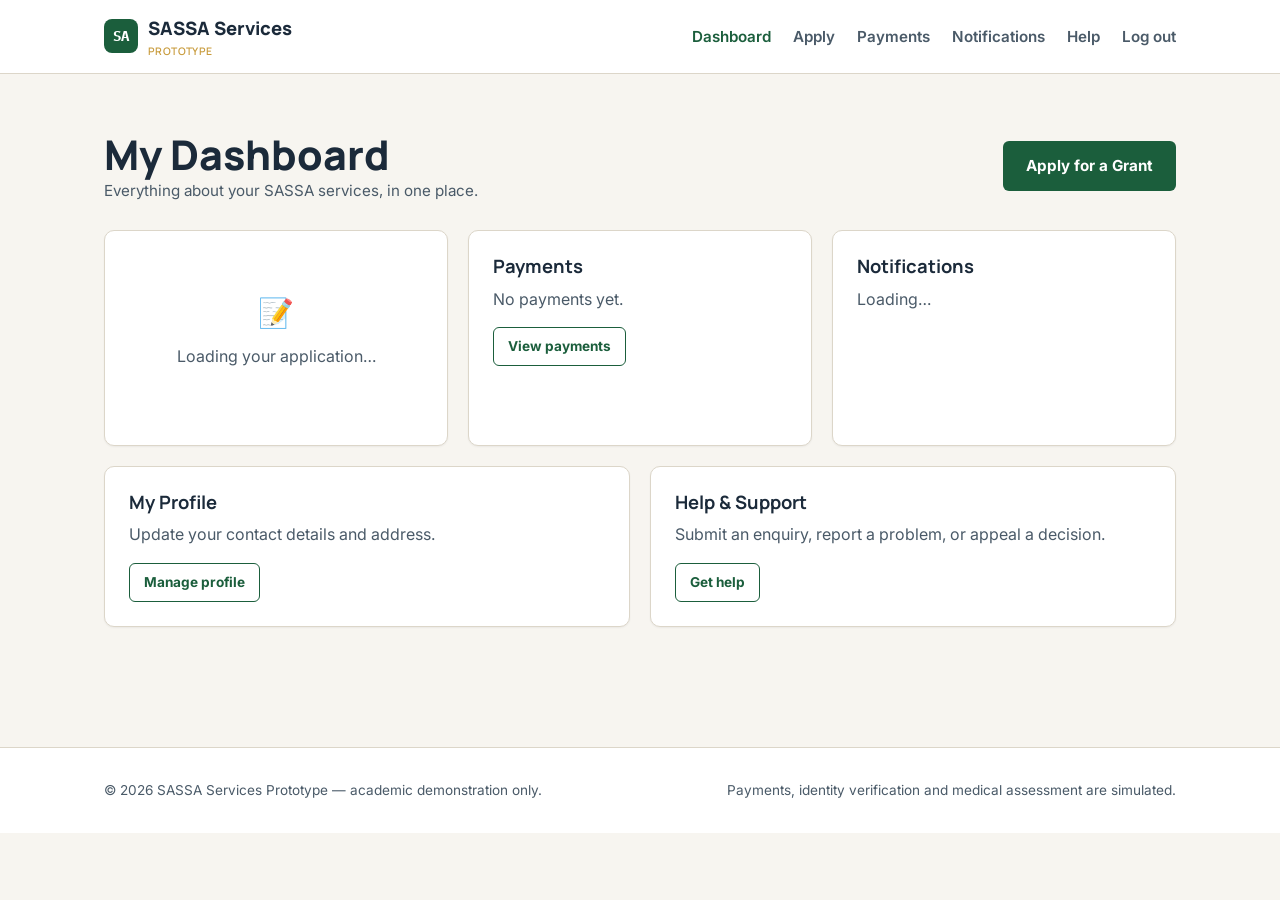
==== dashboard.html @ 99c80f10 "Add files via upload" ====
<!DOCTYPE html>
<html lang="en">
<head>
<meta charset="UTF-8" />
<meta name="viewport" content="width=device-width, initial-scale=1.0" />
<title>My Dashboard — SASSA Services Prototype</title>
<link rel="preconnect" href="https://fonts.googleapis.com">
<link href="https://fonts.googleapis.com/css2?family=Manrope:wght@700;800&family=Inter:wght@400;500;600;700&family=IBM+Plex+Mono:wght@500;700&display=swap" rel="stylesheet">
<link rel="stylesheet" href="css/styles.css" />
</head>
<body>

<header class="site-header">
  <nav class="nav">
    <a class="nav-brand" href="index.html">
      <span class="brand-mark">SA</span>
      <span>SASSA Services <span class="brand-tag">Prototype</span></span>
    </a>
    <button class="nav-toggle" data-nav-toggle aria-label="Open menu" aria-expanded="false">
      <span></span><span></span><span></span>
    </button>
    <ul class="nav-links" data-nav-links>
      <li><a href="dashboard.html" class="active">Dashboard</a></li>
      <li><a href="apply.html">Apply</a></li>
      <li><a href="payments.html">Payments</a></li>
      <li><a href="notifications.html">Notifications</a></li>
      <li><a href="help.html">Help</a></li>
      <li><a href="#" data-logout>Log out</a></li>
    </ul>
  </nav>
</header>

<section class="section">
  <div class="container">
    <div class="dash-header">
      <div>
        <h1 class="mb-0" data-welcome-name>My Dashboard</h1>
        <p class="dash-welcome mb-0">Everything about your SASSA services, in one place.</p>
      </div>
      <a href="apply.html" class="btn btn-primary">Apply for a Grant</a>
    </div>

    <div class="grid grid-3">
      <div class="card" data-application-card>
        <div class="empty-state">
          <div class="icon">📝</div>
          <p>Loading your application…</p>
        </div>
      </div>

      <div class="card">
        <h3>Payments</h3>
        <p>No payments yet.</p>
        <a href="payments.html" class="btn btn-outline btn-sm">View payments</a>
      </div>

      <div class="card" data-notifications-card>
        <h3>Notifications</h3>
        <p>Loading…</p>
      </div>
    </div>

    <div class="grid grid-2" style="margin-top:20px;">
      <div class="card">
        <h3>My Profile</h3>
        <p>Update your contact details and address.</p>
        <a href="profile.html" class="btn btn-outline btn-sm">Manage profile</a>
      </div>
      <div class="card">
        <h3>Help &amp; Support</h3>
        <p>Submit an enquiry, report a problem, or appeal a decision.</p>
        <a href="help.html" class="btn btn-outline btn-sm">Get help</a>
      </div>
    </div>
  </div>
</section>

<footer class="site-footer">
  <div class="container footer-inner">
    <span>© 2026 SASSA Services Prototype — academic demonstration only.</span>
    <span>Payments, identity verification and medical assessment are simulated.</span>
  </div>
</footer>

<script type="module" src="js/nav.js"></script>
<script type="module" src="js/dashboard.js"></script>
</body>
</html>
---- css/styles.css ----
/* =========================================================
   SASSA Prototype — Design Tokens & Base Styles
   ========================================================= */

:root {
  /* Colour */
  --color-primary: #1B5E3C;
  --color-primary-dark: #123F29;
  --color-primary-light: #E7F0EA;
  --color-accent: #C89B3C;
  --color-accent-light: #FBF2DE;
  --color-ink: #1B2A3A;
  --color-ink-soft: #4A5A68;
  --color-bg: #F7F5F0;
  --color-surface: #FFFFFF;
  --color-border: #DCD6C9;

  --color-success: #2E7D46;
  --color-success-bg: #E7F4EA;
  --color-warning: #92710A;
  --color-warning-bg: #FBF2DE;
  --color-danger: #B3261E;
  --color-danger-bg: #FBEAE9;
  --color-info: #2E74B5;
  --color-info-bg: #E9F1FA;

  /* Type */
  --font-display: 'Manrope', 'Segoe UI', sans-serif;
  --font-body: 'Inter', 'Segoe UI', sans-serif;
  --font-mono: 'IBM Plex Mono', 'Courier New', monospace;

  /* Layout */
  --radius-sm: 6px;
  --radius-md: 10px;
  --radius-lg: 16px;
  --shadow-sm: 0 1px 2px rgba(27, 42, 58, 0.06);
  --shadow-md: 0 4px 16px rgba(27, 42, 58, 0.08);
  --max-width: 1120px;
}

* { box-sizing: border-box; }

html { scroll-behavior: smooth; }

body {
  margin: 0;
  font-family: var(--font-body);
  font-size: 16px;
  line-height: 1.55;
  color: var(--color-ink);
  background: var(--color-bg);
  -webkit-font-smoothing: antialiased;
}

h1, h2, h3, h4 {
  font-family: var(--font-display);
  color: var(--color-ink);
  margin: 0 0 0.5em 0;
  line-height: 1.2;
}
h1 { font-size: clamp(1.9rem, 3.2vw, 2.6rem); font-weight: 800; }
h2 { font-size: clamp(1.4rem, 2.4vw, 1.9rem); font-weight: 800; }
h3 { font-size: 1.15rem; font-weight: 700; }

p { margin: 0 0 1em 0; color: var(--color-ink-soft); }

a { color: var(--color-primary); text-decoration: none; }
a:hover { text-decoration: underline; }

img { max-width: 100%; display: block; }

.container {
  max-width: var(--max-width);
  margin: 0 auto;
  padding: 0 24px;
}

/* Focus visibility — accessibility floor */
a:focus-visible,
button:focus-visible,
input:focus-visible,
select:focus-visible,
textarea:focus-visible {
  outline: 3px solid var(--color-accent);
  outline-offset: 2px;
}

@media (prefers-reduced-motion: reduce) {
  * { animation: none !important; transition: none !important; }
}

/* =========================================================
   Top navigation
   ========================================================= */
.site-header {
  background: var(--color-surface);
  border-bottom: 1px solid var(--color-border);
  position: sticky;
  top: 0;
  z-index: 50;
}
.nav {
  display: flex;
  align-items: center;
  justify-content: space-between;
  padding: 14px 24px;
  max-width: var(--max-width);
  margin: 0 auto;
}
.nav-brand {
  display: flex;
  align-items: center;
  gap: 10px;
  font-family: var(--font-display);
  font-weight: 800;
  font-size: 1.15rem;
  color: var(--color-ink);
}
.nav-brand:hover { text-decoration: none; }
.brand-mark {
  width: 34px; height: 34px;
  border-radius: 8px;
  background: var(--color-primary);
  color: #fff;
  display: flex; align-items: center; justify-content: center;
  font-family: var(--font-mono);
  font-weight: 700;
  font-size: 0.85rem;
}
.brand-tag {
  font-size: 0.65rem;
  font-weight: 600;
  letter-spacing: 0.04em;
  text-transform: uppercase;
  color: var(--color-accent);
  display: block;
}
.nav-links {
  display: flex;
  align-items: center;
  gap: 22px;
  list-style: none;
  margin: 0; padding: 0;
}
.nav-links a {
  color: var(--color-ink-soft);
  font-weight: 600;
  font-size: 0.95rem;
}
.nav-links a.active { color: var(--color-primary); }
.nav-actions { display: flex; align-items: center; gap: 10px; }
.nav-toggle {
  display: none;
  background: none; border: none; cursor: pointer;
  padding: 6px;
}
.nav-toggle span {
  display: block; width: 22px; height: 2px;
  background: var(--color-ink); margin: 4px 0;
}

@media (max-width: 780px) {
  .nav-toggle { display: block; }
  .nav-links {
    position: absolute;
    top: 100%; left: 0; right: 0;
    background: var(--color-surface);
    border-bottom: 1px solid var(--color-border);
    flex-direction: column;
    align-items: flex-start;
    padding: 16px 24px;
    gap: 14px;
    display: none;
  }
  .nav-links.open { display: flex; }
}

/* =========================================================
   Buttons
   ========================================================= */
.btn {
  display: inline-flex;
  align-items: center;
  justify-content: center;
  gap: 8px;
  font-family: var(--font-body);
  font-weight: 700;
  font-size: 0.95rem;
  padding: 12px 22px;
  border-radius: var(--radius-sm);
  border: 1px solid transparent;
  cursor: pointer;
  transition: transform 0.08s ease, box-shadow 0.15s ease;
}
.btn:hover { text-decoration: none; }
.btn:active { transform: translateY(1px); }
.btn-primary { background: var(--color-primary); color: #fff; }
.btn-primary:hover { background: var(--color-primary-dark); }
.btn-outline {
  background: transparent; color: var(--color-primary);
  border-color: var(--color-primary);
}
.btn-outline:hover { background: var(--color-primary-light); }
.btn-ghost { background: transparent; color: var(--color-ink-soft); }
.btn-ghost:hover { color: var(--color-ink); }
.btn-block { width: 100%; }
.btn-sm { padding: 8px 14px; font-size: 0.85rem; }
.btn[disabled] { opacity: 0.55; cursor: not-allowed; }

/* =========================================================
   Cards
   ========================================================= */
.card {
  background: var(--color-surface);
  border: 1px solid var(--color-border);
  border-radius: var(--radius-md);
  padding: 24px;
  box-shadow: var(--shadow-sm);
}
.card-title-row {
  display: flex; align-items: center; justify-content: space-between;
  margin-bottom: 6px;
}
.grid {
  display: grid;
  gap: 20px;
}
.grid-3 { grid-template-columns: repeat(3, 1fr); }
.grid-2 { grid-template-columns: repeat(2, 1fr); }
@media (max-width: 900px) { .grid-3 { grid-template-columns: 1fr 1fr; } }
@media (max-width: 640px) { .grid-3, .grid-2 { grid-template-columns: 1fr; } }

/* Grant selection card */
.grant-card {
  display: flex; flex-direction: column; gap: 10px;
  height: 100%;
}
.grant-icon {
  width: 42px; height: 42px;
  border-radius: var(--radius-sm);
  background: var(--color-primary-light);
  display: flex; align-items: center; justify-content: center;
  font-size: 1.3rem;
}
.grant-card .btn { margin-top: auto; align-self: flex-start; }

/* =========================================================
   Badges / status
   ========================================================= */
.badge {
  display: inline-flex; align-items: center; gap: 6px;
  font-size: 0.8rem; font-weight: 700;
  padding: 5px 11px;
  border-radius: 999px;
}
.badge-success { background: var(--color-success-bg); color: var(--color-success); }
.badge-warning { background: var(--color-warning-bg); color: var(--color-warning); }
.badge-danger  { background: var(--color-danger-bg);  color: var(--color-danger); }
.badge-info    { background: var(--color-info-bg);    color: var(--color-info); }
.badge-neutral { background: var(--color-border); color: var(--color-ink-soft); }

.proto-flag {
  display: inline-flex; align-items: center; gap: 6px;
  font-family: var(--font-mono);
  font-size: 0.72rem;
  letter-spacing: 0.03em;
  text-transform: uppercase;
  color: var(--color-accent);
  background: var(--color-accent-light);
  border: 1px solid var(--color-accent);
  padding: 4px 10px;
  border-radius: 999px;
}

/* =========================================================
   Ticket stub — signature element for reference numbers
   ========================================================= */
.ticket-stub {
  background: var(--color-surface);
  border: 1.5px dashed var(--color-ink-soft);
  border-radius: var(--radius-md);
  padding: 18px 20px;
  display: flex;
  align-items: center;
  justify-content: space-between;
  gap: 16px;
  flex-wrap: wrap;
}
.ticket-stub .label {
  font-size: 0.72rem;
  text-transform: uppercase;
  letter-spacing: 0.06em;
  color: var(--color-ink-soft);
  margin-bottom: 2px;
}
.ticket-stub .ref {
  font-family: var(--font-mono);
  font-size: 1.15rem;
  font-weight: 700;
  letter-spacing: 0.02em;
  color: var(--color-primary-dark);
}

/* =========================================================
   Forms
   ========================================================= */
.form-shell {
  max-width: 460px;
  margin: 0 auto;
}
.field { margin-bottom: 18px; }
.field label {
  display: block;
  font-weight: 700;
  font-size: 0.9rem;
  margin-bottom: 6px;
}
.field .hint {
  font-size: 0.8rem;
  color: var(--color-ink-soft);
  margin-top: 4px;
}
input[type="text"],
input[type="email"],
input[type="password"],
input[type="tel"],
input[type="date"],
textarea,
select {
  width: 100%;
  font-family: var(--font-body);
  font-size: 0.95rem;
  padding: 11px 13px;
  border: 1.5px solid var(--color-border);
  border-radius: var(--radius-sm);
  background: var(--color-surface);
  color: var(--color-ink);
}
input:focus, textarea:focus, select:focus { border-color: var(--color-primary); }
.form-message {
  padding: 12px 14px;
  border-radius: var(--radius-sm);
  font-size: 0.9rem;
  font-weight: 600;
  margin-bottom: 16px;
  display: none;
}
.form-message.show { display: block; }
.form-message.error { background: var(--color-danger-bg); color: var(--color-danger); }
.form-message.success { background: var(--color-success-bg); color: var(--color-success); }

/* =========================================================
   Hero / sections
   ========================================================= */
.section { padding: 56px 0; }
.hero {
  padding: 72px 0 56px;
  background: linear-gradient(180deg, var(--color-primary-light) 0%, var(--color-bg) 100%);
  border-bottom: 1px solid var(--color-border);
}
.hero-inner { max-width: 720px; }
.eyebrow {
  font-family: var(--font-mono);
  font-size: 0.78rem;
  letter-spacing: 0.06em;
  text-transform: uppercase;
  color: var(--color-primary);
  display: block;
  margin-bottom: 10px;
}
.hero-actions { display: flex; gap: 12px; margin-top: 26px; flex-wrap: wrap; }

.action-row {
  display: flex; gap: 16px; flex-wrap: wrap;
  margin-top: 8px;
}
.action-tile {
  flex: 1 1 220px;
  background: var(--color-surface);
  border: 1px solid var(--color-border);
  border-radius: var(--radius-md);
  padding: 20px;
  display: flex; flex-direction: column; gap: 8px;
}
.action-tile .icon { font-size: 1.6rem; }

/* =========================================================
   Dashboard
   ========================================================= */
.dash-header {
  display: flex; align-items: center; justify-content: space-between;
  flex-wrap: wrap; gap: 10px;
  margin-bottom: 28px;
}
.dash-welcome { color: var(--color-ink-soft); font-size: 0.95rem; }
.empty-state {
  text-align: center;
  padding: 36px 20px;
  color: var(--color-ink-soft);
}
.empty-state .icon { font-size: 1.8rem; margin-bottom: 8px; }

/* =========================================================
   Footer
   ========================================================= */
.site-footer {
  border-top: 1px solid var(--color-border);
  padding: 32px 0;
  margin-top: 64px;
  background: var(--color-surface);
}
.footer-inner {
  display: flex; justify-content: space-between; align-items: center;
  flex-wrap: wrap; gap: 12px;
  font-size: 0.85rem;
  color: var(--color-ink-soft);
}

/* Utility */
.text-center { text-align: center; }
.mt-0 { margin-top: 0; }
.mb-0 { margin-bottom: 0; }
.stack { display: flex; flex-direction: column; gap: 14px; }
.visually-hidden {
  position: absolute; width: 1px; height: 1px;
  overflow: hidden; clip: rect(0,0,0,0); white-space: nowrap;
}
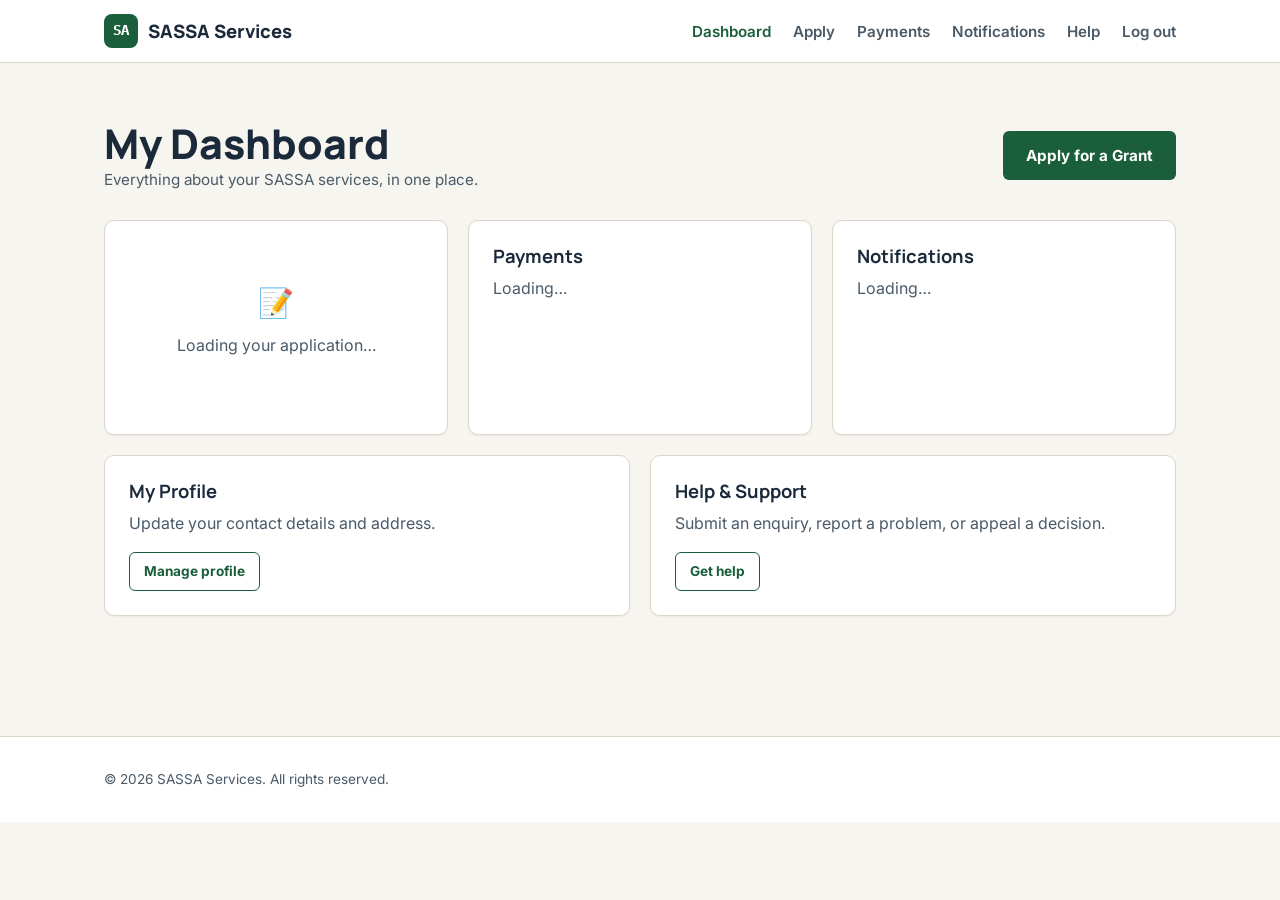
==== commit 2a297eb5: "Add files via upload" ====
--- a/dashboard.html
+++ b/dashboard.html
@@ -3,7 +3,7 @@
 <head>
 <meta charset="UTF-8" />
 <meta name="viewport" content="width=device-width, initial-scale=1.0" />
-<title>My Dashboard — SASSA Services Prototype</title>
+<title>My Dashboard — SASSA Services</title>
 <link rel="preconnect" href="https://fonts.googleapis.com">
 <link href="https://fonts.googleapis.com/css2?family=Manrope:wght@700;800&family=Inter:wght@400;500;600;700&family=IBM+Plex+Mono:wght@500;700&display=swap" rel="stylesheet">
 <link rel="stylesheet" href="css/styles.css" />
@@ -14,7 +14,7 @@
   <nav class="nav">
     <a class="nav-brand" href="index.html">
       <span class="brand-mark">SA</span>
-      <span>SASSA Services <span class="brand-tag">Prototype</span></span>
+      <span>SASSA Services</span>
     </a>
     <button class="nav-toggle" data-nav-toggle aria-label="Open menu" aria-expanded="false">
       <span></span><span></span><span></span>
@@ -48,10 +48,9 @@
         </div>
       </div>
 
-      <div class="card">
+      <div class="card" data-payments-card>
         <h3>Payments</h3>
-        <p>No payments yet.</p>
-        <a href="payments.html" class="btn btn-outline btn-sm">View payments</a>
+        <p>Loading…</p>
       </div>
 
       <div class="card" data-notifications-card>
@@ -77,9 +76,8 @@
 
 <footer class="site-footer">
   <div class="container footer-inner">
-    <span>© 2026 SASSA Services Prototype — academic demonstration only.</span>
-    <span>Payments, identity verification and medical assessment are simulated.</span>
-  </div>
+      <span>© 2026 SASSA Services. All rights reserved.</span>
+    </div>
 </footer>
 
 <script type="module" src="js/nav.js"></script>
--- a/css/styles.css
+++ b/css/styles.css
@@ -1,5 +1,5 @@
 /* =========================================================
-   SASSA Prototype — Design Tokens & Base Styles
+   SASSA Services — Design Tokens & Base Styles
    ========================================================= */
 
 :root {
@@ -126,14 +126,6 @@
   font-family: var(--font-mono);
   font-weight: 700;
   font-size: 0.85rem;
-}
-.brand-tag {
-  font-size: 0.65rem;
-  font-weight: 600;
-  letter-spacing: 0.04em;
-  text-transform: uppercase;
-  color: var(--color-accent);
-  display: block;
 }
 .nav-links {
   display: flex;
@@ -259,18 +251,6 @@
 .badge-info    { background: var(--color-info-bg);    color: var(--color-info); }
 .badge-neutral { background: var(--color-border); color: var(--color-ink-soft); }
 
-.proto-flag {
-  display: inline-flex; align-items: center; gap: 6px;
-  font-family: var(--font-mono);
-  font-size: 0.72rem;
-  letter-spacing: 0.03em;
-  text-transform: uppercase;
-  color: var(--color-accent);
-  background: var(--color-accent-light);
-  border: 1px solid var(--color-accent);
-  padding: 4px 10px;
-  border-radius: 999px;
-}
 
 /* =========================================================
    Ticket stub — signature element for reference numbers
@@ -357,8 +337,30 @@
   padding: 72px 0 56px;
   background: linear-gradient(180deg, var(--color-primary-light) 0%, var(--color-bg) 100%);
   border-bottom: 1px solid var(--color-border);
-}
-.hero-inner { max-width: 720px; }
+  overflow: hidden;
+}
+.hero-grid {
+  display: grid;
+  grid-template-columns: 1.1fr 0.9fr;
+  gap: 40px;
+  align-items: center;
+}
+.hero-inner { max-width: 560px; }
+.hero-media {
+  display: flex;
+  justify-content: center;
+}
+.hero-media img {
+  width: 100%;
+  max-width: 460px;
+  height: auto;
+}
+@media (max-width: 860px) {
+  .hero-grid { grid-template-columns: 1fr; }
+  .hero-inner { max-width: none; }
+  .hero-media { order: -1; }
+  .hero-media img { max-width: 320px; }
+}
 .eyebrow {
   font-family: var(--font-mono);
   font-size: 0.78rem;
@@ -416,6 +418,182 @@
   color: var(--color-ink-soft);
 }
 
+/* =========================================================
+   Application wizard
+   ========================================================= */
+.wizard-step { display: none; }
+.wizard-step.active { display: block; }
+
+.stepper {
+  display: flex;
+  flex-wrap: wrap;
+  gap: 6px;
+  list-style: none;
+  margin: 0 0 32px 0;
+  padding: 0;
+}
+.stepper li {
+  display: flex; align-items: center; gap: 8px;
+  font-size: 0.82rem;
+  font-weight: 700;
+  color: var(--color-ink-soft);
+  padding: 7px 12px 7px 8px;
+  border-radius: 999px;
+  background: var(--color-surface);
+  border: 1px solid var(--color-border);
+}
+.stepper li .num {
+  width: 20px; height: 20px;
+  border-radius: 50%;
+  background: var(--color-border);
+  color: var(--color-ink-soft);
+  display: flex; align-items: center; justify-content: center;
+  font-size: 0.72rem;
+}
+.stepper li.done { color: var(--color-primary); border-color: var(--color-primary-light); background: var(--color-primary-light); }
+.stepper li.done .num { background: var(--color-primary); color: #fff; }
+.stepper li.current { color: var(--color-ink); border-color: var(--color-accent); }
+.stepper li.current .num { background: var(--color-accent); color: #fff; }
+
+.wizard-nav {
+  display: flex; justify-content: space-between;
+  margin-top: 28px;
+}
+
+/* Grant selection radio cards */
+.grant-select-list { display: flex; flex-direction: column; gap: 12px; }
+.grant-radio-card {
+  position: relative;
+  display: flex; align-items: flex-start; gap: 14px;
+  border: 1.5px solid var(--color-border);
+  border-radius: var(--radius-md);
+  padding: 16px 18px;
+  cursor: pointer;
+  background: var(--color-surface);
+}
+.grant-radio-card input[type="radio"] { margin-top: 4px; accent-color: var(--color-primary); width: 18px; height: 18px; }
+.grant-radio-card.selected { border-color: var(--color-primary); background: var(--color-primary-light); }
+.grant-radio-card h4 { margin: 0 0 2px 0; }
+.grant-radio-card p { margin: 0; font-size: 0.88rem; }
+
+/* Screening result panel */
+.screening-panel {
+  border-radius: var(--radius-md);
+  padding: 22px;
+  border: 1.5px solid var(--color-border);
+}
+.screening-panel.eligible { background: var(--color-success-bg); border-color: var(--color-success); }
+.screening-panel.ineligible { background: var(--color-danger-bg); border-color: var(--color-danger); }
+.screening-panel.assessment { background: var(--color-warning-bg); border-color: var(--color-warning); }
+.screening-panel h3 { margin-bottom: 6px; }
+.screening-panel ul { margin: 10px 0 0 0; padding-left: 20px; }
+
+/* Document checklist */
+.doc-checklist { display: flex; flex-direction: column; gap: 14px; }
+.doc-item {
+  border: 1px solid var(--color-border);
+  border-radius: var(--radius-md);
+  padding: 16px;
+  background: var(--color-surface);
+}
+.doc-item-head { display: flex; align-items: center; justify-content: between; gap: 10px; margin-bottom: 8px; }
+.doc-item-head strong { flex: 1; }
+.doc-item input[type="file"] { font-size: 0.85rem; }
+.doc-status-ok { color: var(--color-success); font-size: 0.82rem; font-weight: 700; }
+
+/* Review summary */
+.review-list { list-style: none; margin: 0; padding: 0; }
+.review-list li {
+  display: flex; justify-content: space-between; gap: 12px;
+  padding: 10px 0;
+  border-bottom: 1px solid var(--color-border);
+  font-size: 0.92rem;
+}
+.review-list li:last-child { border-bottom: none; }
+.review-list .k { color: var(--color-ink-soft); }
+.review-list .v { font-weight: 600; text-align: right; }
+
+/* =========================================================
+   Vertical timeline (application status tracker)
+   ========================================================= */
+.timeline { list-style: none; margin: 0; padding: 0; }
+.timeline li { display: flex; gap: 14px; padding-bottom: 28px; position: relative; }
+.timeline li:last-child { padding-bottom: 0; }
+.timeline .dot {
+  width: 26px; height: 26px; border-radius: 50%;
+  background: var(--color-border); color: #fff;
+  display: flex; align-items: center; justify-content: center;
+  font-size: 0.78rem; font-weight: 700; flex-shrink: 0; z-index: 1;
+}
+.timeline li.done .dot { background: var(--color-success); }
+.timeline li.current .dot { background: var(--color-accent); }
+.timeline li.pending .dot { background: var(--color-border); color: var(--color-ink-soft); }
+.timeline li:not(:last-child)::after {
+  content: ""; position: absolute; left: 12px; top: 26px; bottom: 0;
+  width: 2px; background: var(--color-border);
+}
+.timeline li.done:not(:last-child)::after { background: var(--color-success); }
+.timeline .content h4 { margin: 0 0 2px 0; }
+.timeline .content p { margin: 0; font-size: 0.88rem; }
+
+/* =========================================================
+   Admin dashboard
+   ========================================================= */
+.admin-shell { display: flex; min-height: calc(100vh - 130px); }
+.admin-sidebar {
+  width: 200px; flex-shrink: 0;
+  background: var(--color-surface);
+  border-right: 1px solid var(--color-border);
+  padding: 24px 0;
+}
+.admin-sidebar a {
+  display: block; padding: 10px 24px;
+  color: var(--color-ink-soft); font-weight: 600; font-size: 0.92rem;
+}
+.admin-sidebar a.active { color: var(--color-primary); background: var(--color-primary-light); border-right: 3px solid var(--color-primary); }
+.admin-main { flex: 1; padding: 32px; }
+@media (max-width: 780px) {
+  .admin-shell { flex-direction: column; }
+  .admin-sidebar { width: 100%; display: flex; overflow-x: auto; padding: 10px; }
+  .admin-sidebar a { padding: 8px 14px; white-space: nowrap; }
+}
+
+.stat-cards { display: grid; grid-template-columns: repeat(5, 1fr); gap: 14px; margin-bottom: 28px; }
+@media (max-width: 900px) { .stat-cards { grid-template-columns: repeat(2, 1fr); } }
+.stat-card {
+  background: var(--color-surface); border: 1px solid var(--color-border);
+  border-radius: var(--radius-md); padding: 16px;
+}
+.stat-card .num { font-family: var(--font-display); font-size: 1.7rem; font-weight: 800; color: var(--color-ink); }
+.stat-card .label { font-size: 0.8rem; color: var(--color-ink-soft); }
+
+.data-table { width: 100%; border-collapse: collapse; background: var(--color-surface); border: 1px solid var(--color-border); border-radius: var(--radius-md); overflow: hidden; }
+.data-table th, .data-table td { text-align: left; padding: 12px 16px; font-size: 0.9rem; border-bottom: 1px solid var(--color-border); }
+.data-table th { background: var(--color-primary-light); color: var(--color-primary-dark); font-weight: 700; font-size: 0.82rem; text-transform: uppercase; letter-spacing: 0.02em; }
+.data-table tr:last-child td { border-bottom: none; }
+.data-table tr:hover td { background: var(--color-bg); }
+.table-toolbar { display: flex; gap: 12px; margin-bottom: 16px; flex-wrap: wrap; align-items: center; }
+.table-toolbar input, .table-toolbar select { max-width: 240px; }
+
+.action-panel {
+  border: 1px solid var(--color-border);
+  border-radius: var(--radius-md);
+  padding: 18px;
+  margin-top: 14px;
+  background: var(--color-bg);
+  display: none;
+}
+.action-panel.open { display: block; }
+
+/* =========================================================
+   Notifications
+   ========================================================= */
+.notif-item { border-left: 4px solid transparent; }
+.notif-item.unread { border-left-color: var(--color-accent); background: var(--color-accent-light); }
+.notif-head { display: flex; justify-content: space-between; align-items: baseline; gap: 12px; margin-bottom: 4px; }
+.notif-head h4 { margin: 0; }
+.notif-date { font-size: 0.78rem; color: var(--color-ink-soft); white-space: nowrap; }
+
 /* Utility */
 .text-center { text-align: center; }
 .mt-0 { margin-top: 0; }
